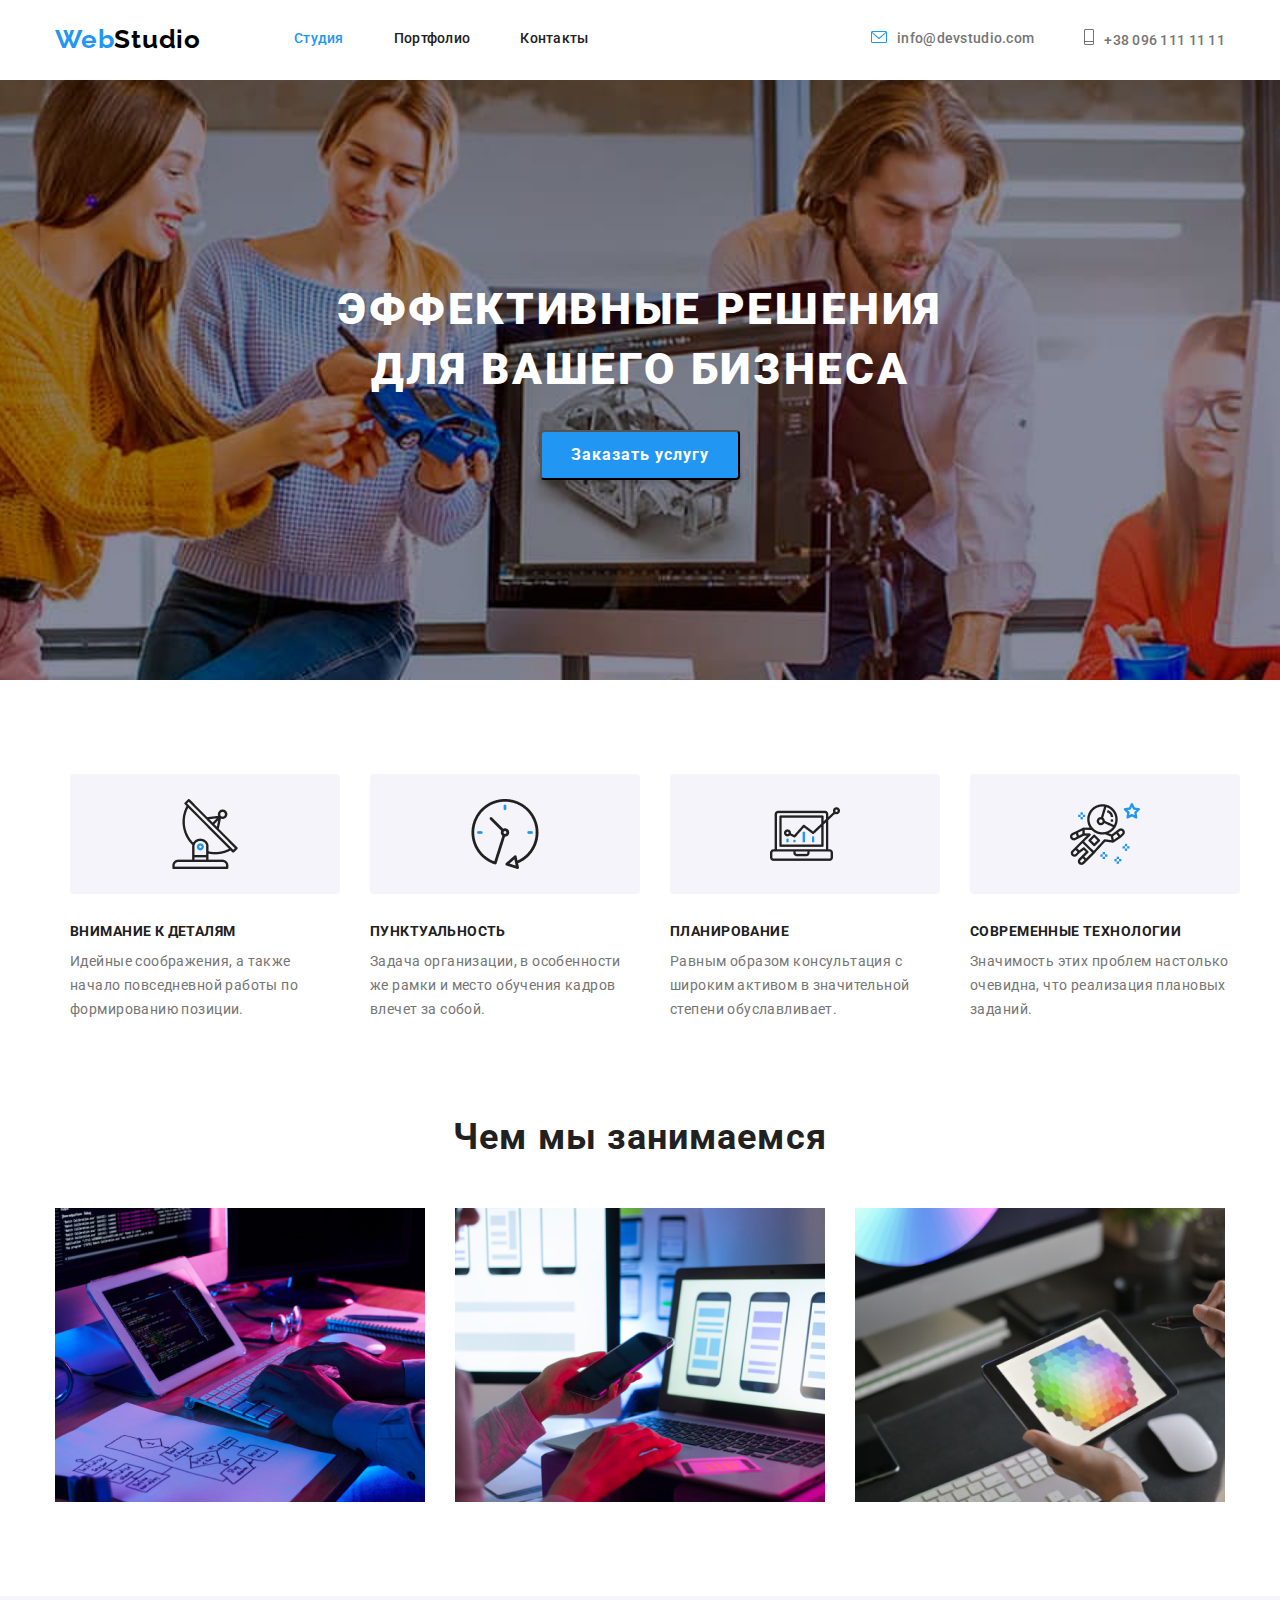
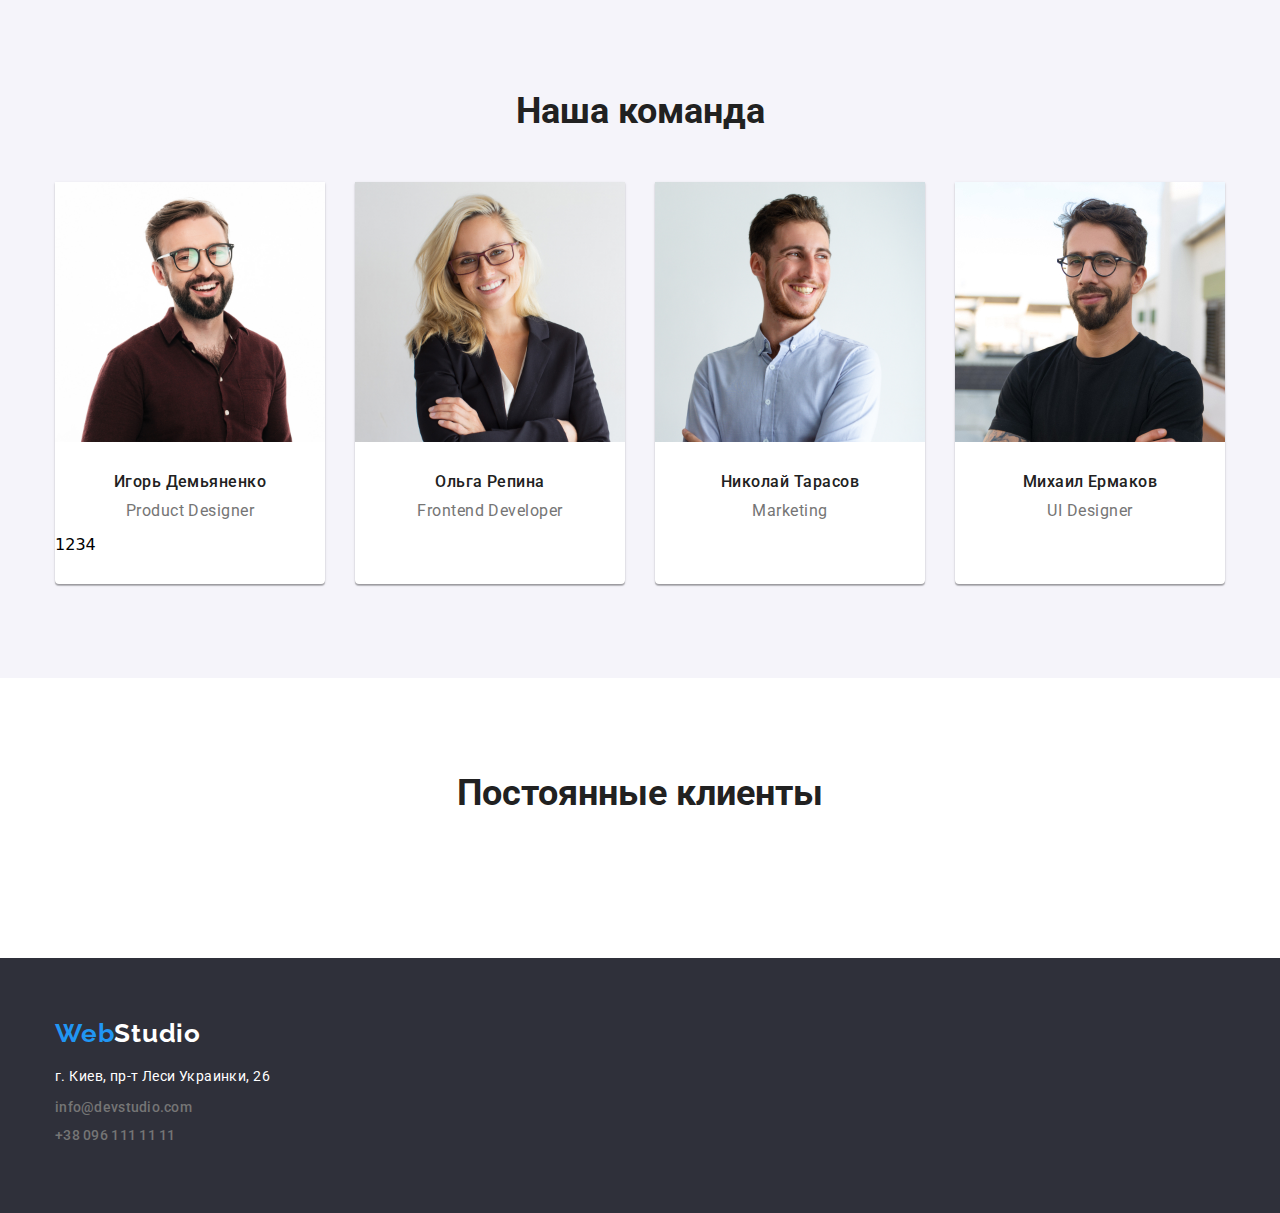
==== index.html @ 02f9b97d "олоддодо" ====
<!DOCTYPE html>
<html lang="en">
    <head>
        <meta charset="UTF-8" />
        <meta name="viewport" content="width=device-width, initial-scale=1.0" />
        <title>WebStudio</title>
        <link
            href="https://fonts.googleapis.com/css2?family=Raleway:wght@700&family=Roboto:wght@400;500;700;900&display=swap"
            rel="stylesheet"
        />
        <link
            rel="stylesheet"
            href="https://cdnjs.cloudflare.com/ajax/libs/modern-normalize/1.0.0/modern-normalize.min.css"
        />
        <link rel="stylesheet" href="./css/styles.css" />
    </head>
    <body>
        <header class="page-header">
            <div class="container main-nav">
                <nav class="nav-nav">
                    <a href="./index.html" class="logo">Web<span class="logospan">Studio</span></a>
                    <ul class="site-nav">
                        <li><a href="./index.html" class="link current">Студия</a></li>
                        <li><a href="./portfolio.html" class="link">Портфолио</a></li>
                        <li><a href="" class="link">Контакты</a></li>
                    </ul>
                </nav>

                <ul class="upper-contacts">
                    <li class="item"><a href="mailto:info@devstudio.com" class="contacts">info@devstudio.com</a></li>
                    <li class="item"><a href="tel:+380961111111" class="contacts">+38 096 111 11 11</a></li>
                </ul>
            </div>
        </header>

        <main>
            <section class="hero">
                <div class="container">
                    <h1 class="herotitle">
                        Эффективные решения <br />
                        для вашего бизнеса
                    </h1>
                    <button class="herobutton" type="button">Заказать услугу</button>
                </div>
            </section>
            <section class="description">
                <div class="container">
                    <ul class="description-list">
                        <li class="item details-attention">
                            <h3 class="desctitle">Внимание к деталям</h3>
                            <p class="desctext">
                                Идейные соображения, а также начало повседневной работы по формированию позиции.
                            </p>
                        </li>
                        <li class="item being-ontime">
                            <h3 class="desctitle">Пунктуальность</h3>
                            <p class="desctext">
                                Задача организации, в особенности же рамки и место обучения кадров влечет за собой.
                            </p>
                        </li>
                        <li class="item planning">
                            <h3 class="desctitle">Планирование</h3>
                            <p class="desctext">
                                Равным образом консультация с широким активом в значительной степени обуславливает.
                            </p>
                        </li>
                        <li class="item technologies">
                            <h3 class="desctitle">Современные технологии</h3>
                            <p class="desctext">
                                Значимость этих проблем настолько очевидна, что реализация плановых заданий.
                            </p>
                        </li>
                    </ul>
                </div>
            </section>
            <section class="function">
                <div class="container">
                    <h2 class="functitle">Чем мы занимаемся</h2>
                    <ul class="functitle-list">
                        <li class="functitle-list-item">
                            <img src="./box1.jpg" width="370" height="294" alt="img1" />
                        </li>
                        <li class="functitle-list-item">
                            <img src="./box2.jpg" width="370" height="294" alt="img2" />
                        </li>
                        <li class="functitle-list-item">
                            <img src="./box3.jpg" width="370" height="294" alt="img3" />
                        </li>
                    </ul>
                </div>
            </section>
            <section class="team">
                <div class="container">
                    <h2 class="teamheader">Наша команда</h2>
                    <ul class="flex-container">
                        <li class="flex-item">
                            <img src="./images/img1.jpg" width="270" height="260" alt="Игорь Демьяненко" />
                            <h5 class="teamitem">Игорь Демьяненко</h5>
                            <p class="itemposition">Product Designer</p>
                            <ul class="social-networks">
                                <li class="insta">1</li>
                                <li class="twitter">2</li>
                                <li class="facebook">3</li>
                                <li class="linkedin">4</li>
                            </ul>
                        </li>
                        <li class="flex-item">
                            <img src="./images/img2.jpg" width="270" height="260" alt="Ольга Репина" />
                            <h5 class="teamitem">Ольга Репина</h5>
                            <p class="itemposition">Frontend Developer</p>
                        </li>
                        <li class="flex-item">
                            <img src="./images/img3.jpg" width="270" height="260" alt="Николай Тарасов" />
                            <h5 class="teamitem">Николай Тарасов</h5>
                            <p class="itemposition">Marketing</p>
                        </li>
                        <li class="flex-item">
                            <img src="./images/img4.jpg" width="270" height="260" alt="Михаил Ермаков" />
                            <h5 class="teamitem">Михаил Ермаков</h5>
                            <p class="itemposition">UI Designer</p>
                        </li>
                    </ul>
                </div>
            </section>
            <section class="clients">
                <div class="container">
                    <h2 class="clients-header">Постоянные клиенты</h2>
                </div>
            </section>
        </main>
        <footer class="footer">
            <div class="container">
                <a href="/" class="footerlogo">Web<span class="footerlogospan">Studio</span></a>
                <ul class="footer-list">
                    <li class="footer-list-item"><address class="address">г. Киев, пр-т Леси Украинки, 26</address></li>
                    <li class="footer-list-item">
                        <a href="mailto:info@devstudio.com" class="contacts">info@devstudio.com</a>
                    </li>
                    <li class="footer-list-item"><a href="tel:+380961111111" class="contacts">+38 096 111 11 11</a></li>
                </ul>
            </div>
        </footer>
    </body>
</html>
---- css/styles.css ----
html {
    box-sizing: border-box;
}

*,
*::before,
*::after {
    box-sizing: inherit;
}

:root {
    --main-text-color: #212121;
    --hover-button-color: #2196f3;
    --secondary-color: #757575;
    --white: #ffffff;
    --hero-background-color: #2f303a;
    --secondary-section-background-color: #e5e5e5;
    --team-background-color: #f5f4fa;
}
a {
    text-decoration: none;
}

.list {
    padding: 0;
    margin: 0;
    list-style: none;
}

.container {
    width: 1200px;
    padding-left: 15px;
    padding-right: 15px;
    margin-right: auto;
    margin-left: auto;
}

h1,
h2,
h3,
h4,
h5,
p {
    margin-top: 0;
    margin-bottom: 0;
}

img {
    display: block;
    max-width: 100%;
    height: auto;
}

ul {
    list-style-type: none;
}

.page-header {
    padding-bottom: 25px;
    padding-top: 24px;
}
.main-nav {
    display: flex;
    width: 1200px;
    align-items: center;
    padding-left: 15px;
    padding-right: 15px;
    margin: 0 auto;
}

.logo {
    margin-right: 53px;

    font-family: Raleway, sans-serif;
    font-style: normal;
    font-weight: bold;
    font-size: 26px;
    line-height: 1.19;
    letter-spacing: 0.03em;

    color: var(--hover-button-color);
}

.logospan {
    color: black;
}

.site-nav .link.current {
    color: var(--hover-button-color);
}

.site-nav .link:hover,
focus {
    color: var(--hover-button-color);
}

.site-nav {
    display: flex;
    margin-top: 0;
    margin-bottom: 0;
}

.nav-nav {
    display: flex;
    align-items: center;
}

.site-nav :not(:last-child) {
    margin-right: 50px;
}

.site-nav .link {
    display: block;

    font-family: Roboto, sans-serif;
    font-style: normal;
    font-weight: 500;
    font-size: 14px;
    line-height: 1.14;
    letter-spacing: 0.02em;
    color: var(--main-text-color);
}

.upper-contacts {
    display: flex;
    margin-left: auto;
    margin-top: 0;
    margin-bottom: 0;
}

.upper-contacts .item + .item {
    margin-left: 50px;
}

.upper-contacts .item::before {
    display: inline-block;
    content: "";
    background-size: contain;
    background-repeat: no-repeat;
    margin-right: 10px;
    color: var(--secondary-color);
}

.upper-contacts .item:nth-child(1)::before {
    background-image: url("../images/envelope.svg");
    height: 12px;
    width: 16px;
}

.upper-contacts .item:nth-child(2)::before {
    background-image: url("../images/phone.svg");
    height: 16px;
    width: 10px;
}

.upper-contacts .item::before:hover {
    color: var(--hover-button-color);
}
.contacts {
    font-family: Roboto, sans-serif;
    font-style: normal;
    font-weight: 500;
    font-size: 14px;
    line-height: 16px;
    letter-spacing: 0.02em;
    color: var(--secondary-color);
}
.contacts:hover {
    color: var(--hover-button-color);
}

.border-bottom {
    border-bottom: 1px solid #ececec;
}
.hero {
    background-color: var(--hero-background-color);
    background-image: url("../images/hero-image.jpg");
    background-repeat: no-repeat;
    background-position: center;
    background-size: cover;
    background-attachment: fixed;
    align-items: center;
    height: 600px;
    padding-top: 200px;
    padding-bottom: 200px;
}

.herotitle {
    flex-wrap: wrap;
    margin-left: auto;
    margin-top: auto;
    margin-bottom: 30px;
    margin-right: auto;
    padding-left: auto;
    padding-right: auto;

    font-family: Roboto, sans-serif;
    font-style: normal;
    font-weight: 900;
    font-size: 44px;
    line-height: 1.36;
    text-align: center;
    letter-spacing: 0.06em;
    text-transform: uppercase;
    color: var(--white);
}

.herobutton {
    display: block;
    margin: 0 auto;
    border-radius: 4px;
    min-width: 200px;
    height: 50px;
    text-align: center;

    background: var(--hover-button-color);
    box-shadow: 0px 4px 4px rgba(0, 0, 0, 0.15);

    font-family: Roboto, sans-serif;
    font-style: normal;
    font-weight: bold;
    font-size: 16px;
    line-height: 1.88;
    letter-spacing: 0.06em;
    color: var(--white);
    cursor: pointer;
}

.description {
    padding-top: 94px;
    padding-bottom: 94px;
}
.description-list {
    display: flex;
    flex-wrap: wrap;
    margin-top: 213px;
    align-items: center;
    width: 1200px;
    align-items: center;
    padding-left: 15px;
    padding-right: 15px;
    margin: 0 auto;
}
.description-list .item {
    width: 270px;
}
.description-list .item:not(:last-child) {
    margin-right: 30px;
}

.description-list .item::before {
    display: block;
    content: "";
    height: 120px;
    background-repeat: no-repeat;
    background-position: center;
    background-color: var(--team-background-color);
    border-radius: 4px;
    margin-bottom: 30px;
}

.details-attention::before {
    background-image: url("../images/antenna1.png");
}

.being-ontime::before {
    background-image: url("../images/clock1.png");
}

.planning::before {
    background-image: url("../images/diagram1.png");
}

.technologies::before {
    background-image: url("../images/astronaut1.png");
}
.desctitle {
    margin-bottom: 10px;
    font-family: Roboto, sans-serif;
    font-style: normal;
    font-weight: bold;
    font-size: 14px;
    line-height: 1.14;
    letter-spacing: 0.03em;
    text-transform: uppercase;
    color: var(--main-text-color);
}

.desctext {
    font-family: Roboto, sans-serif;
    font-style: normal;
    font-weight: normal;
    font-size: 14px;
    line-height: 1.71;
    letter-spacing: 0.03em;
    color: var(--secondary-color);
}

.function {
    padding-bottom: 94px;
}

.functitle {
    margin-bottom: 50px;
    font-family: Roboto, sans-serif;
    font-style: normal;
    font-weight: bold;
    font-size: 36px;
    line-height: 1.17;
    text-align: center;
    letter-spacing: 0.03em;
    color: var(--main-text-color);
}

.functitle-list {
    display: flex;
    flex-wrap: wrap;
    align-items: center;
    width: 1200px;
    margin: 0 auto;
    padding-inline-start: 0;
}
.functitle-list-item {
    width: 370px;
}

.functitle-list .functitle-list-item:not(:last-child) {
    margin-right: 30px;
}

.flex-container {
    display: flex;
    flex-wrap: wrap;
    /**align-items: center;**/
    text-align: center;
    width: 1200px;
    padding-left: 0;
    padding-right: 0;
    margin: 0 auto;
}

.team {
    background-color: var(--team-background-color);
    padding-bottom: 94px;
    padding-top: 94px;
}
.teamheader {
    margin: 0;
    margin-bottom: 50px;
    text-align: center;
    font-family: Roboto;
    font-style: normal;
    font-weight: bold;
    font-size: 36px;
    line-height: 42px;
    text-align: center;
    letter-spacing: 1.17;
    color: var(--main-text-color);
}
.flex-item {
    width: 270px;
    /**padding-bottom: 30px;**/
    background: var(--white);
    box-shadow: 0px 1px 3px rgba(0, 0, 0, 0.12), 0px 1px 1px rgba(0, 0, 0, 0.14), 0px 2px 1px rgba(0, 0, 0, 0.2);
    border-radius: 0px 0px 4px 4px;
}
.flex-container .flex-item:not(:last-child) {
    margin-right: 30px;
}
.teamitem {
    margin-top: 30px;
    margin-bottom: 10px;
    font-family: Roboto, sans-serif;
    font-style: normal;
    font-weight: 500;
    font-size: 16px;
    line-height: 1.19;
    letter-spacing: 0.03em;
    color: var(--main-text-color);
}

.itemposition {
    margin-top: 0;
    margin-bottom: 0;
    font-family: Roboto, sans-serif;
    font-style: normal;
    font-weight: normal;
    font-size: 16px;
    line-height: 1.19;
    letter-spacing: 0.03em;
    color: var(--secondary-color);
}

.clients {
    padding-bottom: 94px;
    padding-top: 94px;
}
.clients-header {
    margin: 0;
    margin-bottom: 50px;
    text-align: center;
    font-family: Roboto;
    font-style: normal;
    font-weight: bold;
    font-size: 36px;
    line-height: 42px;
    text-align: center;
    letter-spacing: 1.17;
    color: var(--main-text-color);
}

.social-networks {
    display: flex;
    flex-wrap: wrap;
    margin: 0 auto;
    margin-top: 16px;
    margin-bottom: 30px;
    align-items: center;
    padding-inline-start: 0;
}
.footer {
    display: flex;
    flex-wrap: wrap;
    align-items: left;
    padding-top: 60px;
    padding-bottom: 60px;
    background-color: var(--hero-background-color);
}

.footerlogo {
    margin-bottom: 20px;
    font-family: Raleway, sans-serif;
    font-style: normal;
    font-weight: bold;
    font-size: 26px;
    line-height: 1.19;
    letter-spacing: 0.03em;
    color: var(--hover-button-color);
}

.footerlogospan {
    color: var(--white);
}
.footer-list {
    display: flex;
    flex-wrap: wrap;
    align-items: center;
    text-align: left;
    width: 231px;
    /**margin-top: 20px;**/
    margin-right: auto;
    margin-bottom: 0;
    margin-left: 0;
    padding-inline-start: 0px;
}

.footer-list-item {
    margin-bottom: 9px;
}
.address {
    font-family: Roboto, sans-serif;
    font-style: normal;
    font-weight: normal;
    font-size: 14px;
    line-height: 1.71;
    letter-spacing: 0.03em;
    color: var(--white);
}

.mail,
.tel {
    margin-bottom: 9px;
    font-family: Roboto, sans-serif;
    font-style: normal;
    font-weight: normal;
    font-size: 14px;
    line-height: 1.71;
    letter-spacing: 0.03em;
    color: rgba(255, 255, 255, 0.6);
}

.mail:hover,
.tel:hover {
    color: var(--hover-button-color);
}

.ourprojects {
    display: flex;
    flex-wrap: wrap;
    padding-top: 94px;
    padding-bottom: 94px;
    padding-left: 0;
    padding-right: 0;
    margin: 0 auto;
    align-items: center;
}
.project-button-group {
    display: flex;
    flex-wrap: wrap;
    margin-top: 0;
    margin-bottom: 34px;
    margin-left: auto;
    margin-right: auto;
    padding-left: 0;
    justify-content: center;
}

.projectbutton {
    padding: 6px 22px;

    font-family: Roboto, sans-serif;
    font-style: normal;
    font-weight: 500;
    font-size: 16px;
    line-height: 1.62;
    text-align: center;
    letter-spacing: 0.03em;
    color: var(--main-text-color);
    background: var(--team-background-color);
    border-radius: 4px;
    border: 0;
}

.project-button-item:not(:last-child) {
    margin-right: 8px;
}

.projects-info {
    display: flex;
    flex-wrap: wrap;
    align-items: center;
    text-align: center;
    width: 1200px;
    padding-left: 0;
    padding-right: 0;
    margin: 0 auto;
}
.project-info-item {
    width: 370px;
    margin-right: 30px;
    margin-bottom: 30px;
    border: 1px solid #eeeeee;
}

.project-info-item:nth-child(3n) {
    margin-right: 0;
}

.project-info-item:nth-last-child(-n + 3) {
    margin-bottom: 0;
}

.project-info-box {
    padding: 20px 24px;
}
.projecthead {
    margin-bottom: 4px;
    margin-right: auto;

    font-family: Roboto, sans-serif;
    font-style: normal;
    font-weight: bold;
    font-size: 18px;
    line-height: 2;
    letter-spacing: 0.06em;
    text-align: left;
    color: var(--main-text-color);
}

.projectdesc {
    /**margin-top: 0;
    margin-bottom: 20;
    margin-left: 24px;
    margin-right: auto;**/
    text-align: left;

    font-family: Roboto, sans-serif;
    font-style: normal;
    font-weight: normal;
    font-size: 16px;
    line-height: 1.87;
    letter-spacing: 0.03em;
    color: var(--secondary-color);
}

.projectbutton:hover {
    background-color: var(--hover-button-color);
    color: var(--white);
    cursor: pointer;
}
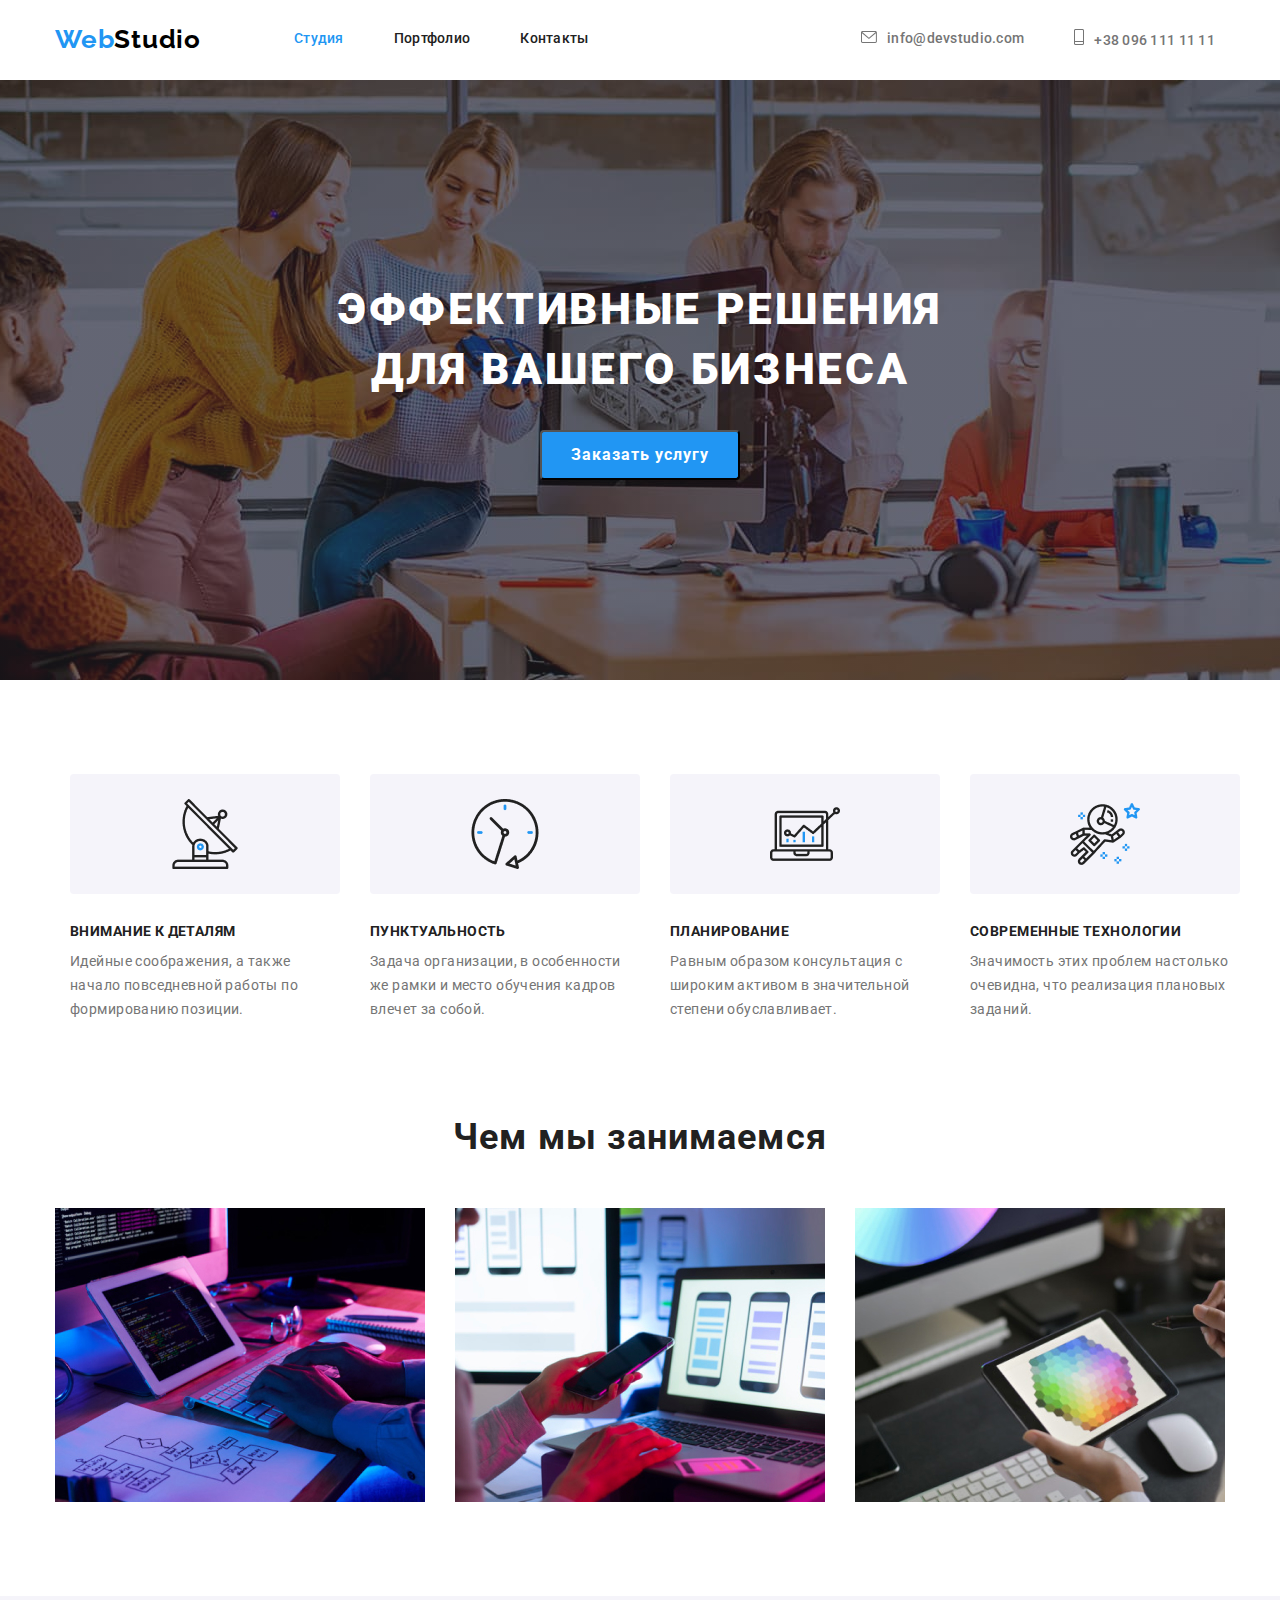
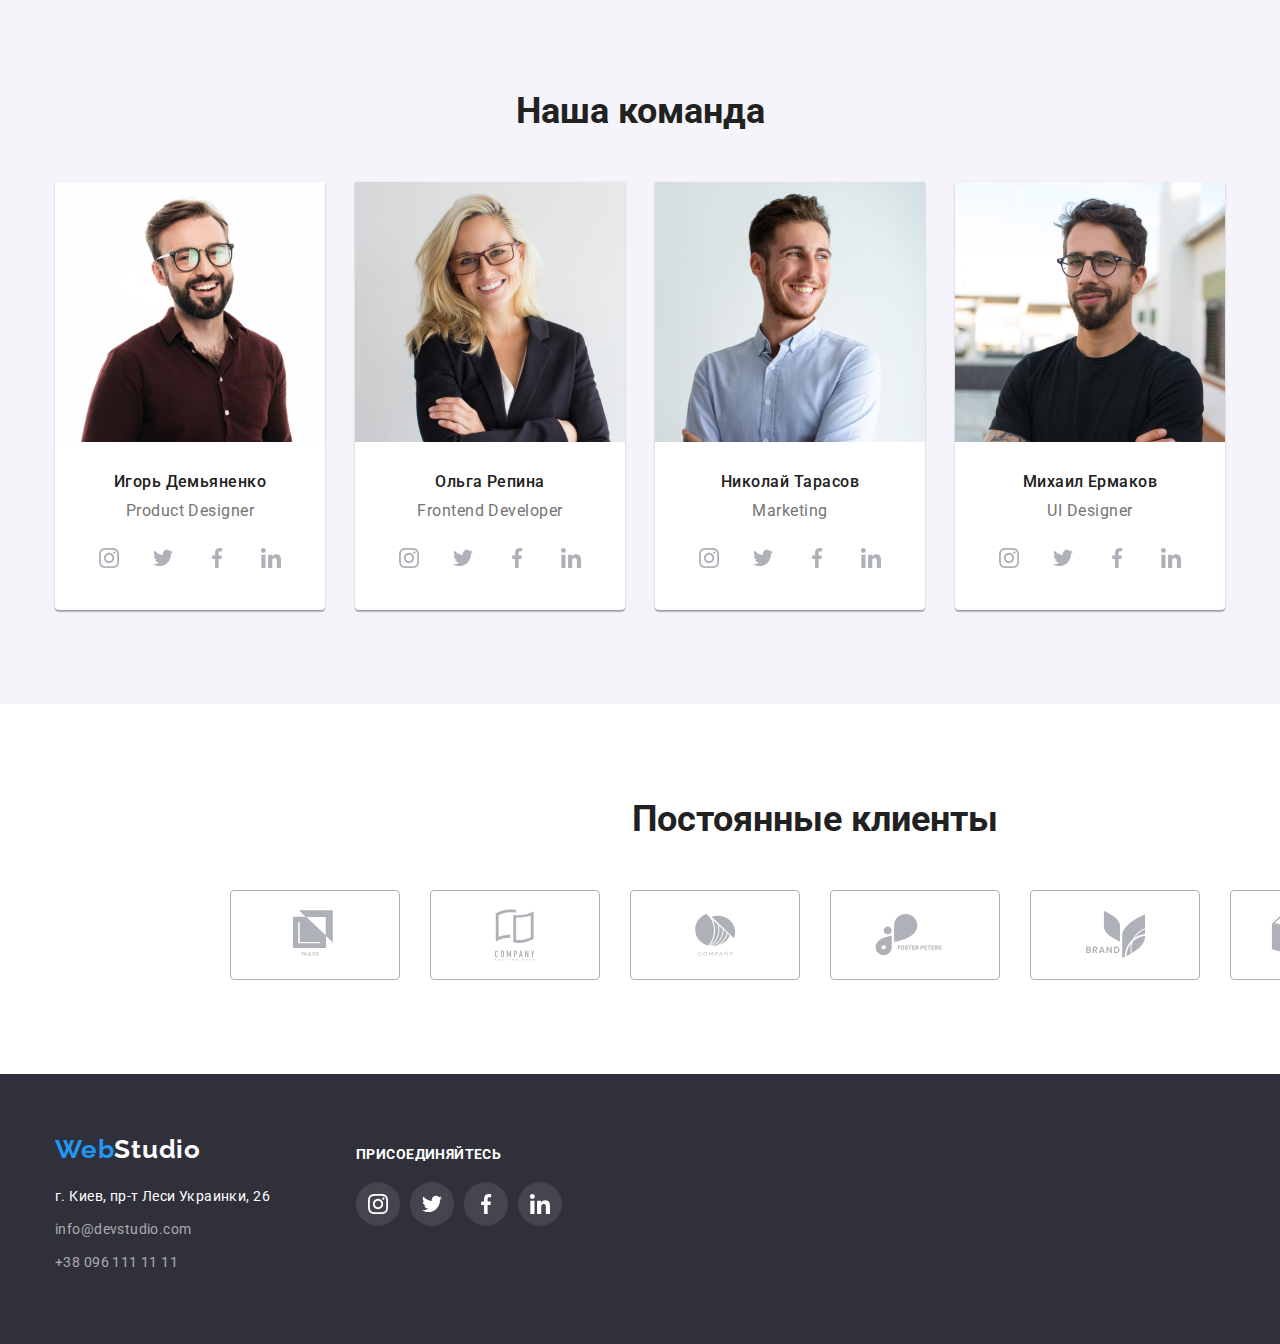
==== commit 13db1f0f: "2nd draft" ====
--- a/index.html
+++ b/index.html
@@ -27,8 +27,20 @@
                 </nav>
 
                 <ul class="upper-contacts">
-                    <li class="item"><a href="mailto:info@devstudio.com" class="contacts">info@devstudio.com</a></li>
-                    <li class="item"><a href="tel:+380961111111" class="contacts">+38 096 111 11 11</a></li>
+                    <li class="item">
+                        <a href="mailto:info@devstudio.com" class="upper-contacts-item"
+                            ><svg class="upper-contacts-svg-one upper-contacts-svg">
+                                <use href="./images/sprite.svg#envelope"></use></svg
+                            >info@devstudio.com</a
+                        >
+                    </li>
+                    <li class="item">
+                        <a href="tel:+380961111111" class="upper-contacts-item">
+                            <svg class="upper-contacts-svg-two upper-contacts-svg">
+                                <use href="./images/sprite.svg#phone"></use></svg
+                            >+38 096 111 11 11</a
+                        >
+                    </li>
                 </ul>
             </div>
         </header>
@@ -97,47 +109,364 @@
                             <img src="./images/img1.jpg" width="270" height="260" alt="Игорь Демьяненко" />
                             <h5 class="teamitem">Игорь Демьяненко</h5>
                             <p class="itemposition">Product Designer</p>
-                            <ul class="social-networks">
-                                <li class="insta">1</li>
-                                <li class="twitter">2</li>
-                                <li class="facebook">3</li>
-                                <li class="linkedin">4</li>
+                            <ul class="list-social-icons">
+                                <li class="social-icons-item">
+                                    <a
+                                        class="social-icons-link"
+                                        href="https://instagram.com/"
+                                        target="_blank"
+                                        rel="noopener noreferer"
+                                        aria-label="Instagram"
+                                    >
+                                        <svg class="social-icons-svg">
+                                            <use href="./images/sprite.svg#instagram"></use>
+                                        </svg>
+                                    </a>
+                                </li>
+                                <li class="social-icons-item">
+                                    <a
+                                        class="social-icons-link"
+                                        href="https://twitter.com/"
+                                        target="_blank"
+                                        rel="noopener noreferer"
+                                        aria-label="Twitter"
+                                    >
+                                        <svg class="social-icons-svg">
+                                            <use href="./images/sprite.svg#twitter"></use>
+                                        </svg>
+                                    </a>
+                                </li>
+                                <li class="social-icons-item">
+                                    <a
+                                        class="social-icons-link"
+                                        href="https://facebook.com/"
+                                        target="_blank"
+                                        rel="noopener noreferer"
+                                        aria-label="Facebook"
+                                    >
+                                        <svg class="social-icons-svg">
+                                            <use href="./images/sprite.svg#facebook"></use>
+                                        </svg>
+                                    </a>
+                                </li>
+                                <li class="social-icons-item">
+                                    <a
+                                        class="social-icons-link"
+                                        href="https://linkedin.com/"
+                                        target="_blank"
+                                        rel="noopener noreferer"
+                                        aria-label="LinkedIn"
+                                    >
+                                        <svg class="social-icons-svg">
+                                            <use href="./images/sprite.svg#linkedin"></use>
+                                        </svg>
+                                    </a>
+                                </li>
                             </ul>
                         </li>
                         <li class="flex-item">
                             <img src="./images/img2.jpg" width="270" height="260" alt="Ольга Репина" />
                             <h5 class="teamitem">Ольга Репина</h5>
                             <p class="itemposition">Frontend Developer</p>
+                            <ul class="list-social-icons">
+                                <li class="social-icons-item">
+                                    <a
+                                        class="social-icons-link"
+                                        href="https://instagram.com/"
+                                        target="_blank"
+                                        rel="noopener noreferer"
+                                        aria-label="Instagram"
+                                    >
+                                        <svg class="social-icons-svg">
+                                            <use href="./images/sprite.svg#instagram"></use>
+                                        </svg>
+                                    </a>
+                                </li>
+                                <li class="social-icons-item">
+                                    <a
+                                        class="social-icons-link"
+                                        href="https://twitter.com/"
+                                        target="_blank"
+                                        rel="noopener noreferer"
+                                        aria-label="Twitter"
+                                    >
+                                        <svg class="social-icons-svg">
+                                            <use href="./images/sprite.svg#twitter"></use>
+                                        </svg>
+                                    </a>
+                                </li>
+                                <li class="social-icons-item">
+                                    <a
+                                        class="social-icons-link"
+                                        href="https://facebook.com/"
+                                        target="_blank"
+                                        rel="noopener noreferer"
+                                        aria-label="Facebook"
+                                    >
+                                        <svg class="social-icons-svg">
+                                            <use href="./images/sprite.svg#facebook"></use>
+                                        </svg>
+                                    </a>
+                                </li>
+                                <li class="social-icons-item">
+                                    <a
+                                        class="social-icons-link"
+                                        href="https://linkedin.com/"
+                                        target="_blank"
+                                        rel="noopener noreferer"
+                                        aria-label="LinkedIn"
+                                    >
+                                        <svg class="social-icons-svg">
+                                            <use href="./images/sprite.svg#linkedin"></use>
+                                        </svg>
+                                    </a>
+                                </li>
+                            </ul>
                         </li>
                         <li class="flex-item">
                             <img src="./images/img3.jpg" width="270" height="260" alt="Николай Тарасов" />
                             <h5 class="teamitem">Николай Тарасов</h5>
                             <p class="itemposition">Marketing</p>
+                            <ul class="list-social-icons">
+                                <li class="social-icons-item">
+                                    <a
+                                        class="social-icons-link"
+                                        href="https://instagram.com/"
+                                        target="_blank"
+                                        rel="noopener noreferer"
+                                        aria-label="Instagram"
+                                    >
+                                        <svg class="social-icons-svg">
+                                            <use href="./images/sprite.svg#instagram"></use>
+                                        </svg>
+                                    </a>
+                                </li>
+                                <li class="social-icons-item">
+                                    <a
+                                        class="social-icons-link"
+                                        href="https://twitter.com/"
+                                        target="_blank"
+                                        rel="noopener noreferer"
+                                        aria-label="Twitter"
+                                    >
+                                        <svg class="social-icons-svg">
+                                            <use href="./images/sprite.svg#twitter"></use>
+                                        </svg>
+                                    </a>
+                                </li>
+                                <li class="social-icons-item">
+                                    <a
+                                        class="social-icons-link"
+                                        href="https://facebook.com/"
+                                        target="_blank"
+                                        rel="noopener noreferer"
+                                        aria-label="Facebook"
+                                    >
+                                        <svg class="social-icons-svg">
+                                            <use href="./images/sprite.svg#facebook"></use>
+                                        </svg>
+                                    </a>
+                                </li>
+                                <li class="social-icons-item">
+                                    <a
+                                        class="social-icons-link"
+                                        href="https://linkedin.com/"
+                                        target="_blank"
+                                        rel="noopener noreferer"
+                                        aria-label="LinkedIn"
+                                    >
+                                        <svg class="social-icons-svg">
+                                            <use href="./images/sprite.svg#linkedin"></use>
+                                        </svg>
+                                    </a>
+                                </li>
+                            </ul>
                         </li>
                         <li class="flex-item">
                             <img src="./images/img4.jpg" width="270" height="260" alt="Михаил Ермаков" />
                             <h5 class="teamitem">Михаил Ермаков</h5>
                             <p class="itemposition">UI Designer</p>
+                            <ul class="list-social-icons">
+                                <li class="social-icons-item">
+                                    <a
+                                        class="social-icons-link"
+                                        href="https://instagram.com/"
+                                        target="_blank"
+                                        rel="noopener noreferer"
+                                        aria-label="Instagram"
+                                    >
+                                        <svg class="social-icons-svg">
+                                            <use href="./images/sprite.svg#instagram"></use>
+                                        </svg>
+                                    </a>
+                                </li>
+                                <li class="social-icons-item">
+                                    <a
+                                        class="social-icons-link"
+                                        href="https://twitter.com/"
+                                        target="_blank"
+                                        rel="noopener noreferer"
+                                        aria-label="Twitter"
+                                    >
+                                        <svg class="social-icons-svg">
+                                            <use href="./images/sprite.svg#twitter"></use>
+                                        </svg>
+                                    </a>
+                                </li>
+                                <li class="social-icons-item">
+                                    <a
+                                        class="social-icons-link"
+                                        href="https://facebook.com/"
+                                        target="_blank"
+                                        rel="noopener noreferer"
+                                        aria-label="Facebook"
+                                    >
+                                        <svg class="social-icons-svg">
+                                            <use href="./images/sprite.svg#facebook"></use>
+                                        </svg>
+                                    </a>
+                                </li>
+                                <li class="social-icons-item">
+                                    <a
+                                        class="social-icons-link"
+                                        href="https://linkedin.com/"
+                                        target="_blank"
+                                        rel="noopener noreferer"
+                                        aria-label="LinkedIn"
+                                    >
+                                        <svg class="social-icons-svg">
+                                            <use href="./images/sprite.svg#linkedin"></use>
+                                        </svg>
+                                    </a>
+                                </li>
+                            </ul>
                         </li>
                     </ul>
                 </div>
             </section>
             <section class="clients">
-                <div class="container">
+                <div class="container clients-container-list">
                     <h2 class="clients-header">Постоянные клиенты</h2>
+                    <ul class="constant-clients-list">
+                        <li class="constant-clients-list-a">
+                            <a href class="constant-clients-list-item">
+                                <svg class="clients-examples-svg" width="44" height="49">
+                                    <use href="./images/sprite.svg#logo1"></use>
+                                </svg>
+                            </a>
+                        </li>
+                        <li class="constant-clients-list-a">
+                            <a href class="constant-clients-list-item">
+                                <svg class="clients-examples-svg" width="40" height="52">
+                                    <use href="./images/sprite.svg#logo2"></use>
+                                </svg>
+                            </a>
+                        </li>
+                        <li class="constant-clients-list-a">
+                            <a href class="constant-clients-list-item">
+                                <svg class="clients-examples-svg" width="41" height="42">
+                                    <use href="./images/sprite.svg#logo3"></use>
+                                </svg>
+                            </a>
+                        </li>
+                        <li class="constant-clients-list-a">
+                            <a href class="constant-clients-list-item">
+                                <svg class="clients-examples-svg" width="80" height="42">
+                                    <use href="./images/sprite.svg#logo4"></use>
+                                </svg>
+                            </a>
+                        </li>
+                        <li class="constant-clients-list-a">
+                            <a href class="constant-clients-list-item">
+                                <svg class="clients-examples-svg" width="59" height="47">
+                                    <use href="./images/sprite.svg#logo5"></use>
+                                </svg>
+                            </a>
+                        </li>
+                        <li class="constant-clients-list-a">
+                            <a href class="constant-clients-list-item">
+                                <svg class="clients-examples-svg" width="89" height="45">
+                                    <use href="./images/sprite.svg#logo6"></use>
+                                </svg>
+                            </a>
+                        </li>
+                    </ul>
                 </div>
             </section>
         </main>
         <footer class="footer">
-            <div class="container">
-                <a href="/" class="footerlogo">Web<span class="footerlogospan">Studio</span></a>
-                <ul class="footer-list">
-                    <li class="footer-list-item"><address class="address">г. Киев, пр-т Леси Украинки, 26</address></li>
-                    <li class="footer-list-item">
-                        <a href="mailto:info@devstudio.com" class="contacts">info@devstudio.com</a>
-                    </li>
-                    <li class="footer-list-item"><a href="tel:+380961111111" class="contacts">+38 096 111 11 11</a></li>
-                </ul>
+            <div class="container footer-div-box">
+                <div class="contact-info">
+                    <a href="/" class="footerlogo">Web<span class="footerlogospan">Studio</span></a>
+                    <ul class="footer-list">
+                        <li class="footer-list-item">
+                            <address class="address">г. Киев, пр-т Леси Украинки, 26</address>
+                        </li>
+                        <li class="footer-list-item">
+                            <a href="mailto:info@devstudio.com" class="mail">info@devstudio.com</a>
+                        </li>
+                        <li class="footer-list-item">
+                            <a href="tel:+380961111111" class="tel">+38 096 111 11 11</a>
+                        </li>
+                    </ul>
+                </div>
+                <div class="join-us">
+                    <h4 class="join-us-header">ПРИСОЕДИНЯЙТЕСЬ</h4>
+                    <ul class="list-footer-social-icons">
+                        <li class="footer-social-icons-item">
+                            <a
+                                class="footer-social-icons-link"
+                                href="https://instagram.com/"
+                                target="_blank"
+                                rel="noopener noreferer"
+                                aria-label="Instagram"
+                            >
+                                <svg class="footer-social-icons-svg">
+                                    <use href="./images/sprite.svg#instagram"></use>
+                                </svg>
+                            </a>
+                        </li>
+                        <li class="footer-social-icons-item">
+                            <a
+                                class="footer-social-icons-link"
+                                href="https://twitter.com/"
+                                target="_blank"
+                                rel="noopener noreferer"
+                                aria-label="Twitter"
+                            >
+                                <svg class="footer-social-icons-svg">
+                                    <use href="./images/sprite.svg#twitter"></use>
+                                </svg>
+                            </a>
+                        </li>
+                        <li class="footer-social-icons-item">
+                            <a
+                                class="footer-social-icons-link"
+                                href="https://facebook.com/"
+                                target="_blank"
+                                rel="noopener noreferer"
+                                aria-label="Facebook"
+                            >
+                                <svg class="footer-social-icons-svg">
+                                    <use href="./images/sprite.svg#facebook"></use>
+                                </svg>
+                            </a>
+                        </li>
+                        <li class="footer-social-icons-item">
+                            <a
+                                class="footer-social-icons-link"
+                                href="https://linkedin.com/"
+                                target="_blank"
+                                rel="noopener noreferer"
+                                aria-label="LinkedIn"
+                            >
+                                <svg class="footer-social-icons-svg">
+                                    <use href="./images/sprite.svg#linkedin"></use>
+                                </svg>
+                            </a>
+                        </li>
+                    </ul>
+                </div>
             </div>
         </footer>
     </body>
--- a/css/styles.css
+++ b/css/styles.css
@@ -16,6 +16,7 @@
     --hero-background-color: #2f303a;
     --secondary-section-background-color: #e5e5e5;
     --team-background-color: #f5f4fa;
+    --social-icons-color: #afb1b8;
 }
 a {
     text-decoration: none;
@@ -132,31 +133,28 @@
     margin-left: 50px;
 }
 
-.upper-contacts .item::before {
-    display: inline-block;
-    content: "";
-    background-size: contain;
-    background-repeat: no-repeat;
+.upper-contacts-svg {
+    fill: var(--secondary-color);
+}
+
+.upper-contacts-item .upper-contacts-svg:hover {
+    fill: var(--hover-button-color);
+}
+.upper-contacts-svg-one {
+    width: 16px;
+    height: 12px;
+}
+
+.upper-contacts-svg-two {
+    width: 10px;
+    height: 16px;
+}
+
+.upper-contacts {
     margin-right: 10px;
-    color: var(--secondary-color);
-}
-
-.upper-contacts .item:nth-child(1)::before {
-    background-image: url("../images/envelope.svg");
-    height: 12px;
-    width: 16px;
-}
-
-.upper-contacts .item:nth-child(2)::before {
-    background-image: url("../images/phone.svg");
-    height: 16px;
-    width: 10px;
-}
-
-.upper-contacts .item::before:hover {
-    color: var(--hover-button-color);
-}
-.contacts {
+}
+
+.upper-contacts-item {
     font-family: Roboto, sans-serif;
     font-style: normal;
     font-weight: 500;
@@ -165,8 +163,13 @@
     letter-spacing: 0.02em;
     color: var(--secondary-color);
 }
-.contacts:hover {
+.upper-contacts-item:hover {
     color: var(--hover-button-color);
+}
+
+.upper-contacts-svg {
+    fill: currentColor;
+    margin-right: 10px;
 }
 
 .border-bottom {
@@ -174,12 +177,15 @@
 }
 .hero {
     background-color: var(--hero-background-color);
-    background-image: url("../images/hero-image.jpg");
+    background-image: linear-gradient(to right, rgba(47, 48, 58, 0.4), rgba(47, 48, 58, 0.4)),
+        url("../images/hero-image.jpg");
     background-repeat: no-repeat;
     background-position: center;
     background-size: cover;
-    background-attachment: fixed;
-    align-items: center;
+    margin-right: auto;
+    margin-left: auto;
+    align-items: center;
+    max-width: 1600px;
     height: 600px;
     padding-top: 200px;
     padding-bottom: 200px;
@@ -331,7 +337,7 @@
 .flex-container {
     display: flex;
     flex-wrap: wrap;
-    /**align-items: center;**/
+    align-items: center;
     text-align: center;
     width: 1200px;
     padding-left: 0;
@@ -359,7 +365,7 @@
 }
 .flex-item {
     width: 270px;
-    /**padding-bottom: 30px;**/
+    padding-bottom: 30px;
     background: var(--white);
     box-shadow: 0px 1px 3px rgba(0, 0, 0, 0.12), 0px 1px 1px rgba(0, 0, 0, 0.14), 0px 2px 1px rgba(0, 0, 0, 0.2);
     border-radius: 0px 0px 4px 4px;
@@ -391,13 +397,53 @@
     color: var(--secondary-color);
 }
 
+.list-social-icons {
+    display: flex;
+    flex-wrap: wrap;
+    margin: 0 auto;
+    margin-left: 32px;
+    margin-top: 16px;
+    align-items: center;
+    padding-inline-start: 0;
+}
+
+.social-icons-link {
+    display: flex;
+    justify-content: center;
+    align-items: center;
+    width: 44px;
+    height: 44px;
+    background-color: var(--white);
+    border-radius: 50%;
+}
+.social-icons-link:hover .social-icons-svg,
+.social-icons-link:focus .social-icons-svg {
+    fill: var(--white);
+}
+
+.social-icons-link:hover,
+.social-icons-link:focus {
+    background-color: var(--hover-button-color);
+}
+.social-icons-svg {
+    width: 20px;
+    height: 20px;
+    fill: var(--social-icons-color);
+}
+
+.social-icons-item:not(:last-child) {
+    margin-right: 10px;
+}
 .clients {
     padding-bottom: 94px;
-    padding-top: 94px;
+    padding-top: 20px;
+    padding-left: 215px;
+    padding-right: 215px;
 }
 .clients-header {
     margin: 0;
     margin-bottom: 50px;
+    margin-top: 74px;
     text-align: center;
     font-family: Roboto;
     font-style: normal;
@@ -409,16 +455,45 @@
     color: var(--main-text-color);
 }
 
-.social-networks {
-    display: flex;
-    flex-wrap: wrap;
-    margin: 0 auto;
-    margin-top: 16px;
-    margin-bottom: 30px;
+.constant-clients-list {
+    display: flex;
+    flex-wrap: wrap;
+    justify-content: center;
+    margin: 0 auto;
     align-items: center;
     padding-inline-start: 0;
 }
+
+.constant-clients-list-item {
+    display: flex;
+    justify-content: center;
+    align-items: center;
+    width: 170px;
+    height: 90px;
+    border: 1px solid #afb1b8;
+    border-radius: 4px;
+    color: var(--social-icons-color);
+}
+.clients-examples-svg {
+    fill: var(--social-icons-color);
+}
+
+.constant-clients-list-item:hover .clients-examples-svg,
+.constant-clients-list-item:focus .clients-examples-svg {
+    fill: var(--hover-button-color);
+}
+
+.constant-clients-list-item:hover,
+.constant-clients-list-item:focus {
+    border-color: var(--hover-button-color);
+}
+
+.constant-clients-list-a:not(:last-child) {
+    margin-right: 30px;
+}
+
 .footer {
+    padding-top: 60px;
     display: flex;
     flex-wrap: wrap;
     align-items: left;
@@ -427,6 +502,10 @@
     background-color: var(--hero-background-color);
 }
 
+.footer-div-box {
+    display: flex;
+    flex-wrap: wrap;
+}
 .footerlogo {
     margin-bottom: 20px;
     font-family: Raleway, sans-serif;
@@ -447,8 +526,8 @@
     align-items: center;
     text-align: left;
     width: 231px;
-    /**margin-top: 20px;**/
-    margin-right: auto;
+    margin-top: 20px;
+    margin-right: 70px;
     margin-bottom: 0;
     margin-left: 0;
     padding-inline-start: 0px;
@@ -484,6 +563,55 @@
     color: var(--hover-button-color);
 }
 
+.join-us-header {
+    display: flex;
+    flex-wrap: wrap;
+    margin-bottom: 20px;
+    padding-top: 12px;
+    font-family: Roboto;
+    font-style: normal;
+    font-weight: bold;
+    font-size: 14px;
+    line-height: 16px;
+    letter-spacing: 0.03em;
+    text-transform: uppercase;
+    color: var(--white);
+}
+
+.list-footer-social-icons {
+    display: flex;
+    flex-wrap: wrap;
+    margin: 0 auto;
+    align-items: center;
+    padding-inline-start: 0;
+}
+.footer-social-icons-link {
+    display: flex;
+    justify-content: center;
+    align-items: center;
+    width: 44px;
+    height: 44px;
+    background-color: rgba(255, 255, 255, 0.1);
+    border-radius: 50%;
+}
+.footer-social-icons-link:hover .footer-social-icons-svg,
+.footer-social-icons-link:focus .footer-social-icons-svg {
+    fill: var(--white);
+}
+
+.footer-social-icons-link:hover,
+.footer-social-icons-link:focus {
+    background-color: var(--hover-button-color);
+}
+.footer-social-icons-svg {
+    width: 20px;
+    height: 20px;
+    fill: var(--white);
+}
+
+.footer-social-icons-item:not(:last-child) {
+    margin-right: 10px;
+}
 .ourprojects {
     display: flex;
     flex-wrap: wrap;
@@ -539,9 +667,11 @@
     width: 370px;
     margin-right: 30px;
     margin-bottom: 30px;
-    border: 1px solid #eeeeee;
-}
-
+}
+
+.project-info-item:hover {
+    box-shadow: 0px 1px 1px rgba(0, 0, 0, 0.12), 0px 4px 4px rgba(0, 0, 0, 0.06), 1px 4px 6px rgba(0, 0, 0, 0.16);
+}
 .project-info-item:nth-child(3n) {
     margin-right: 0;
 }
@@ -552,6 +682,7 @@
 
 .project-info-box {
     padding: 20px 24px;
+    border: 1px solid #eeeeee;
 }
 .projecthead {
     margin-bottom: 4px;
@@ -568,10 +699,10 @@
 }
 
 .projectdesc {
-    /**margin-top: 0;
+    margin-top: 0;
     margin-bottom: 20;
     margin-left: 24px;
-    margin-right: auto;**/
+    margin-right: auto;
     text-align: left;
 
     font-family: Roboto, sans-serif;
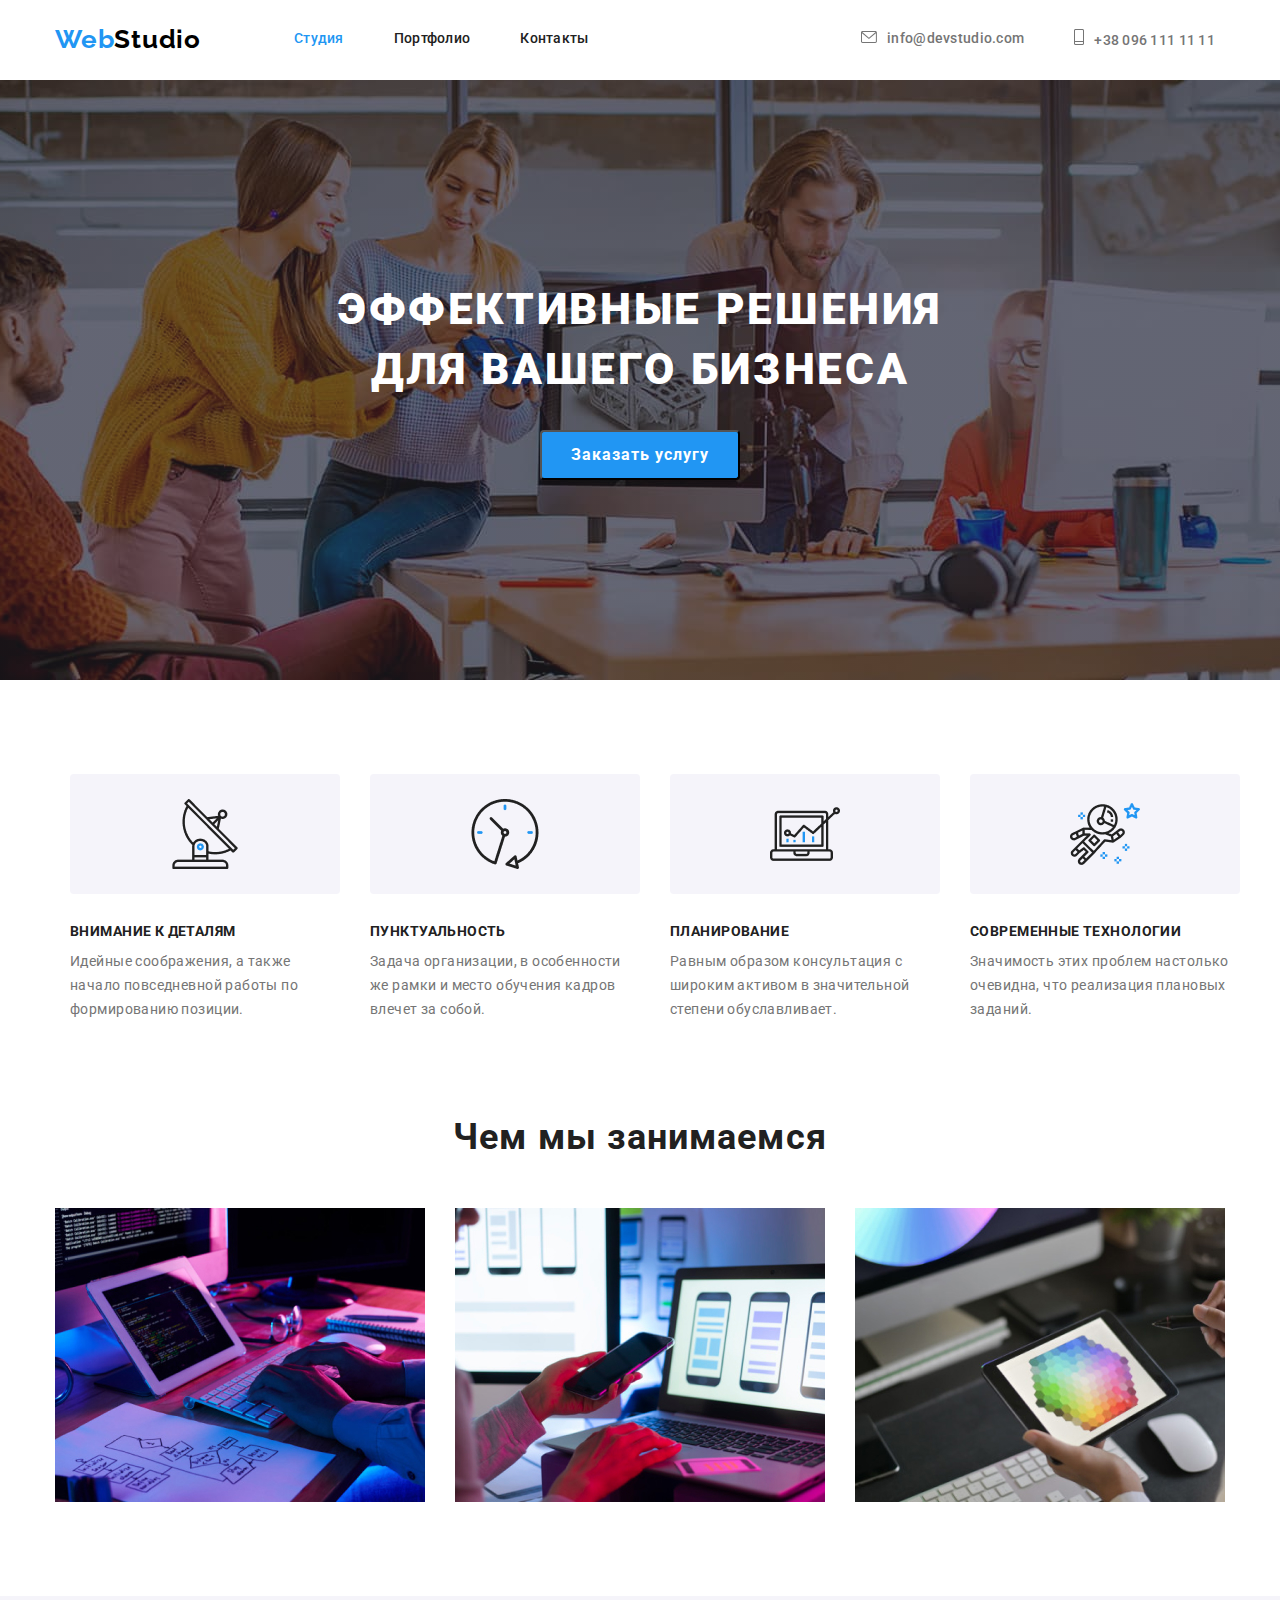
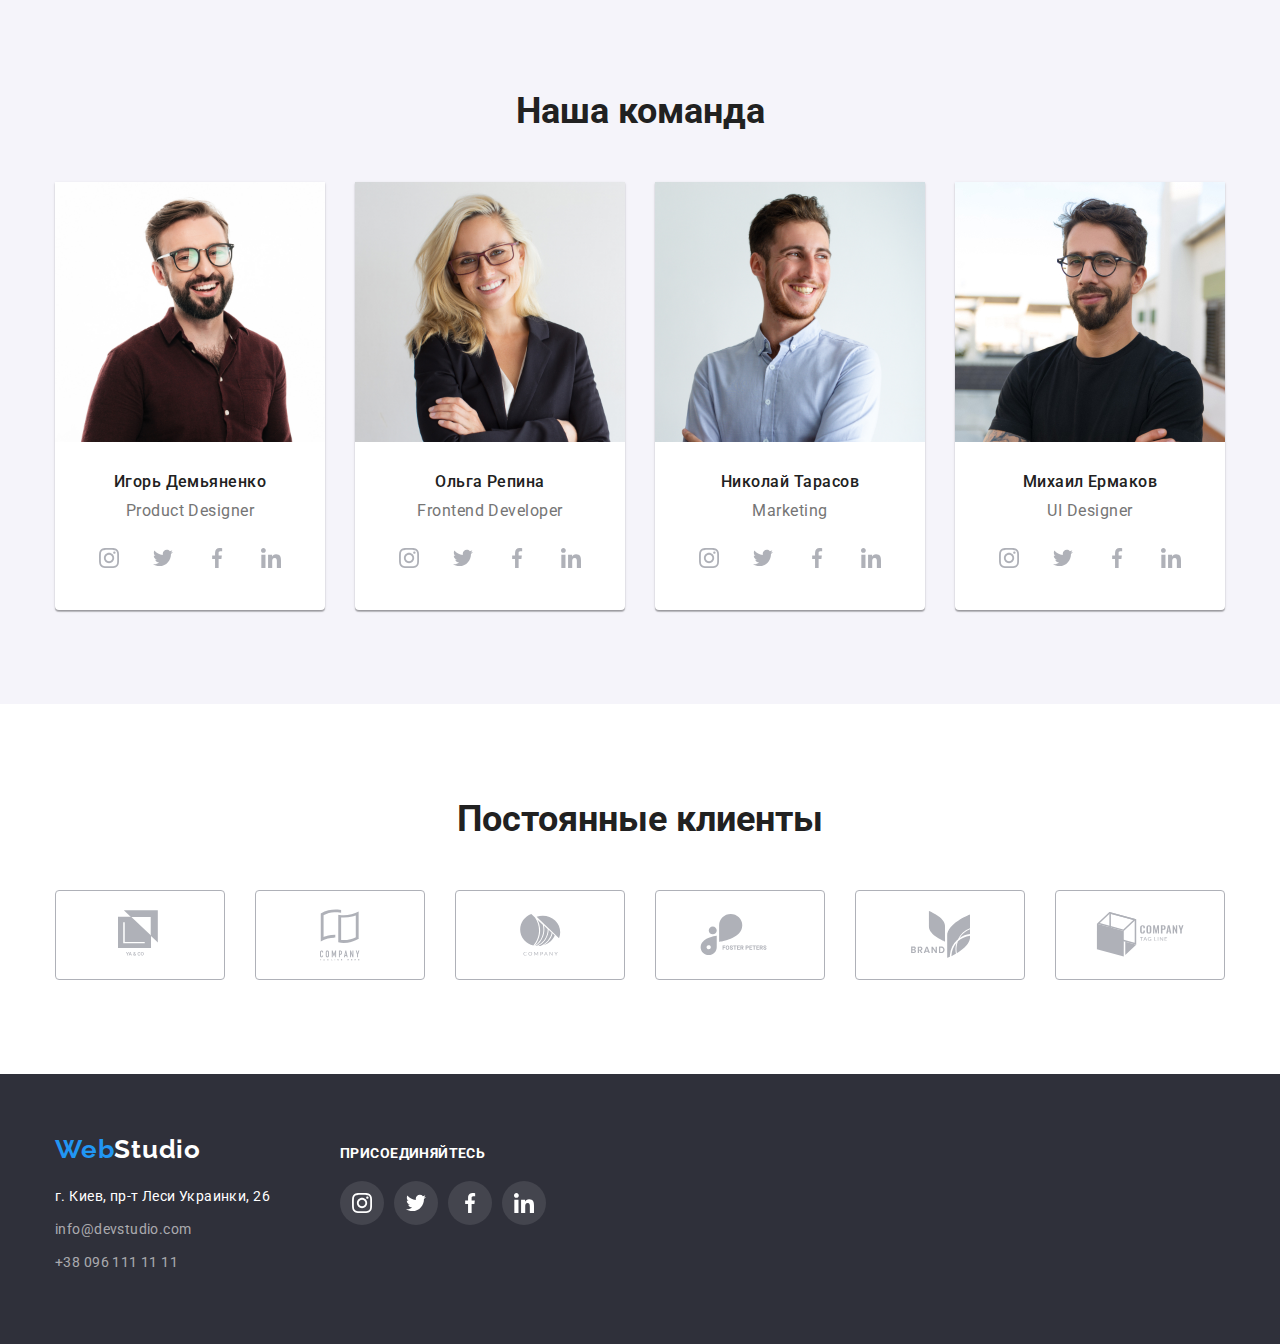
==== commit 5d9ad194: "08.11 draft" ====
--- a/index.html
+++ b/index.html
@@ -272,7 +272,7 @@
                                         class="social-icons-link"
                                         href="https://linkedin.com/"
                                         target="_blank"
-                                        rel="noopener noreferer"
+                                        rel="noopener noreferrer"
                                         aria-label="LinkedIn"
                                     >
                                         <svg class="social-icons-svg">
@@ -396,7 +396,7 @@
         </main>
         <footer class="footer">
             <div class="container footer-div-box">
-                <div class="contact-info">
+                <div class="footer-widget contact-info">
                     <a href="/" class="footerlogo">Web<span class="footerlogospan">Studio</span></a>
                     <ul class="footer-list">
                         <li class="footer-list-item">
@@ -410,7 +410,7 @@
                         </li>
                     </ul>
                 </div>
-                <div class="join-us">
+                <div class="footer-widget join-us">
                     <h4 class="join-us-header">ПРИСОЕДИНЯЙТЕСЬ</h4>
                     <ul class="list-footer-social-icons">
                         <li class="footer-social-icons-item">
--- a/css/styles.css
+++ b/css/styles.css
@@ -436,14 +436,11 @@
 }
 .clients {
     padding-bottom: 94px;
-    padding-top: 20px;
-    padding-left: 215px;
-    padding-right: 215px;
+    padding-top: 94px;
 }
 .clients-header {
     margin: 0;
     margin-bottom: 50px;
-    margin-top: 74px;
     text-align: center;
     font-family: Roboto;
     font-style: normal;
@@ -521,18 +518,17 @@
     color: var(--white);
 }
 .footer-list {
-    display: flex;
-    flex-wrap: wrap;
-    align-items: center;
-    text-align: left;
-    width: 231px;
     margin-top: 20px;
-    margin-right: 70px;
     margin-bottom: 0;
     margin-left: 0;
-    padding-inline-start: 0px;
-}
-
+    padding-left: 0px;
+}
+
+.footer-div-box {
+    display: flex;
+    flex-wrap: wrap;
+    align-items: baseline;
+}
 .footer-list-item {
     margin-bottom: 9px;
 }
@@ -563,11 +559,17 @@
     color: var(--hover-button-color);
 }
 
+.footer-widget. {
+    width: 270px;
+}
+
+.footer-widget.join-us {
+    margin-left: 70px;
+}
 .join-us-header {
     display: flex;
     flex-wrap: wrap;
     margin-bottom: 20px;
-    padding-top: 12px;
     font-family: Roboto;
     font-style: normal;
     font-weight: bold;
